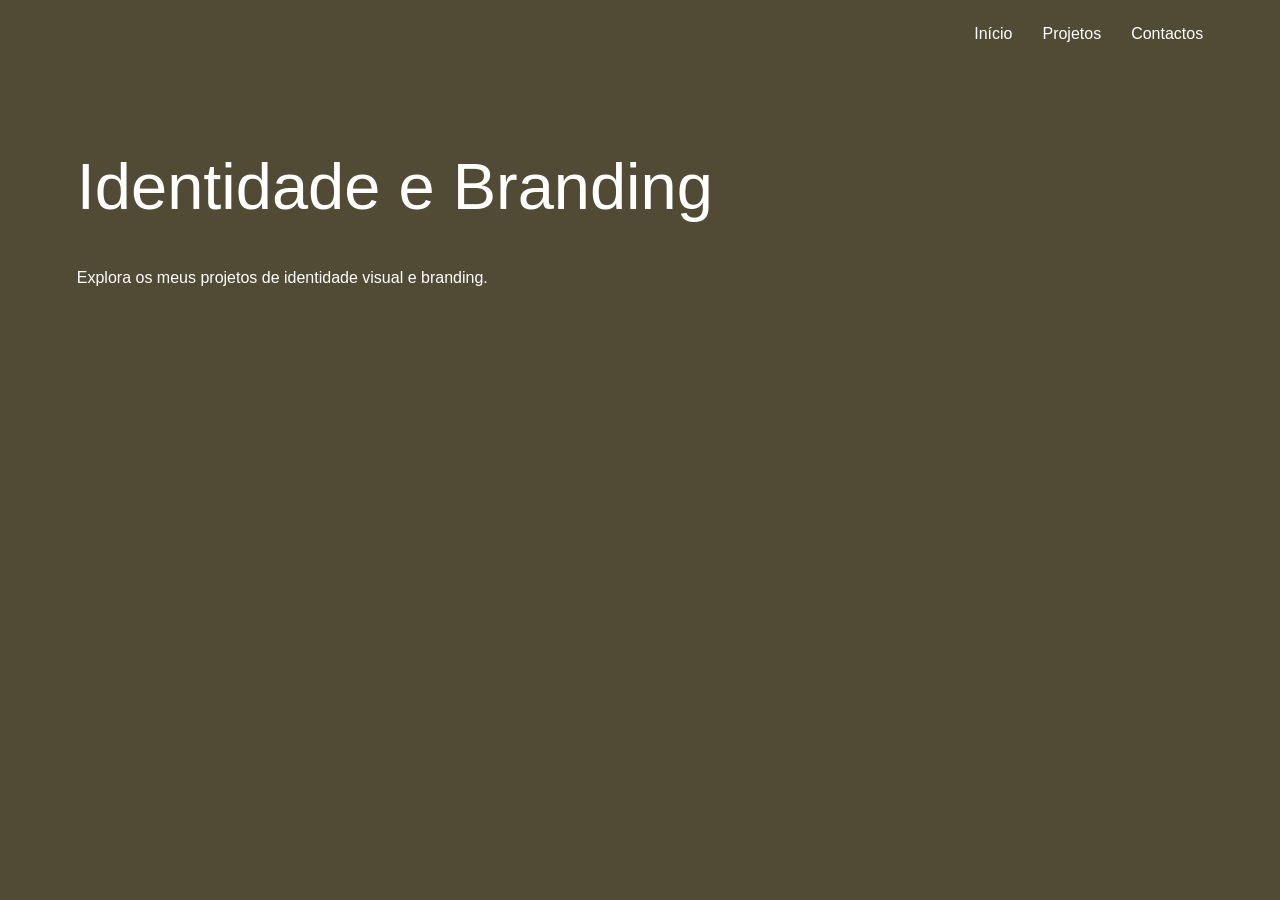
==== projetos/branding.html @ ca577b5f "Primeira versão do portfólio" ====
<!DOCTYPE html>
<html lang="pt">
<head>
    <meta charset="UTF-8">
    <meta name="viewport"
          content="width=device-width, initial-scale=1.0">
    <title>Identidade e Branding | Inês Lima</title>
    <link rel="stylesheet" href="../style.css">
</head>
<body>

    <header class="navbar">
        <nav>
            <a href="../index.html">Início</a>
            <a href="../index.html#projetos">Projetos</a>
            <a href="../index.html#contactos">Contactos</a>
        </nav>
    </header>

    <main>
        <section class="projetos">
            <h2>Identidade e Branding</h2>
            <p>
                Explora os meus projetos de
                identidade visual e branding.
            </p>
        </section>
    </main>

</body>
</html>
---- style.css ----
@font-face {
    font-family: 'Amsterdam';
    src: url('fonts/AMSTERDAM\ SIGNATURE.OTF') format('truetype');
    font-weight: normal;
    font-style: normal;
}


@font-face {
    font-family: 'Dmsans';
    src: url('fonts/DMSANS-REGULAR.TTF') format('truetype');
    font-weight: normal;
    font-style: normal;
}



@font-face {
    font-family: 'Demo';
    src: url('fonts/FONTSPRING-DEMO-RODER_FONTLOT143F.OTF') format('truetype');
    font-weight: normal;
    font-style: normal;
}



/* CORES E CONFIGURAÇÕES */
:root {
    --fundo: #ffffff;
    --texto: #d2e3fb;
    --castanho: #514a35;
}

* {
    margin: 0;
    padding: 0;
    box-sizing: border-box;
}

html {
    scroll-behavior: smooth;
}

body {
    background-color: var(--castanho);
    color: var(--fundo);
    font-family: Arial, sans-serif;
}

a {
    text-decoration: none;
    color: inherit;
}

/* MENU */
.navbar {
    padding: 25px 6%;
    border-bottom: 1px solid var(--castanho);
}

.navbar nav {
    display: flex;
    justify-content: flex-end;
    gap: 30px;
}

.navbar a {
    font-size: 16px;
    transition: color 0.3s;
}

.navbar a:hover {
    color: #8a9fbd;
}


/* =========================
   APRESENTAÇÃO / HERO
========================= */


.hero {
    background-color: #fef7ed;
    height: 550px;
    display: flex;
    align-items: center;
    justify-content: center;
    overflow: hidden;
    padding: 0 3%;
}

.hero-conteudo {
    position: relative;
    width: 100%;
    transform: translateY(-45px);
}



/* PORTFÓLIO GIGANTE */
.hero-titulo {
    font-family: 'Demo', cursive;
    font-size: clamp(85px, 18vw, 300px);
    font-weight: 900;
    letter-spacing: -0.5;
    line-height: 0.85;
    color: #d2e3fb;
    margin: 0;
    white-space: nowrap;
}

/* ASSINATURA SOBREPOSTA */
.hero-assinatura {
    position: absolute;
    top: 5%;
    left: 40%;
    transform: rotate(-8deg);

    font-family: 'Amsterdam', cursive;
    font-size: clamp(200px, 7vw, 110px);
    font-weight: 20;
    color: #514a35;
    white-space: nowrap;
    z-index: 2;
}

/* RESPONSIVO */
@media (max-width: 768px) {
    .hero {
        min-height: 350px;
        padding: 50px 4%;
    }

    .hero-pequeno {
        letter-spacing: -2px;
    }

    .hero-titulo {
        font-size: 17vw;
    }

    .hero-assinatura {
        font-size: 9vw;
        left: 35%;
        top: 65%;
    }
}



/* =========================
   SOBRE MIM
========================= */

.sobre {
    display: grid;
    grid-template-columns: 1.2fr 0.8fr;
    gap: 12%;
    padding: 70px 3% 100px;
    background-color: #ffffff;
    color: #514a35;
    align-items: start;
}

/* LADO ESQUERDO */

.sobre-esquerda {
    display: flex;
    flex-direction: column;
}

.frase-principal {
    font-family: Arial, sans-serif;
    font-size: clamp(30px, 3vw, 45px);
    font-weight: 800;
    line-height: 1.05;
    letter-spacing: -1.5px;
    max-width: 650px;
    margin-bottom: 140px;
}

/* FOTO + TEXTO */

.apresentacao {
    display: grid;
    grid-template-columns: 45% 1fr;
    gap: 35px;
    align-items: start;
}

.apresentacao img {
    width: 100%;
    aspect-ratio: 1 / 1;
    object-fit: cover;
    filter: grayscale(100%);
}

.texto-apresentacao {
    font-size: 16px;
    line-height: 1.12;
}

.texto-apresentacao p {
    margin-bottom: 18px;
}

/* CONTACTO */

.contacto-sobre {
    margin-top: 40px;
}

.contacto-sobre h3 {
    font-size: 17px;
    font-weight: 800;
    margin-bottom: 20px;
}

.contacto-sobre a {
    font-size: 16px;
}

/* LADO DIREITO */

.sobre-direita {
    display: flex;
    flex-direction: column;
    gap: 65px;
}

.educacao h3,
.experiencia h3 {
    font-size: 17px;
    font-weight: 800;
    margin-bottom: 35px;
}

/* ENTRADAS DE EDUCAÇÃO E EXPERIÊNCIA */

.entrada {
    display: grid;
    grid-template-columns: 95px 1fr;
    gap: 20px;
    margin-bottom: 35px;
}

.data {
    font-size: 13px;
    line-height: 1.15;
}

.detalhes {
    font-size: 16px;
    line-height: 1.15;
}

.detalhes strong {
    font-weight: 700;
}

.detalhes p {
    margin: 0;
}

/* FRASE FINAL */

.frase-final {
    font-size: clamp(28px, 3vw, 45px);
    font-weight: 800;
    line-height: 1.05;
    letter-spacing: -1.5px;
    margin-top: 30px;
}

/* RESPONSIVO */

@media (max-width: 900px) {
    .sobre {
        grid-template-columns: 1fr;
        gap: 60px;
        padding: 50px 6%;
    }

    .frase-principal {
        margin-bottom: 55px;
    }

    .sobre-direita {
        gap: 45px;
    }
}

@media (max-width: 550px) {
    .apresentacao {
        grid-template-columns: 1fr;
    }

    .apresentacao img {
        max-width: 350px;
    }

    .entrada {
        grid-template-columns: 85px 1fr;
        gap: 15px;
    }
}



/* FERRAMENTAS */
.ferramentas {
    background-color: #d2e3fb;
    display: flex;
    justify-content: space-evenly;
    align-items: center;
    gap: 30px;
    padding: 45px 6%;
    border: none;
}

.ferramentas img {
    width: 65px;
    height: 65px;
    object-fit: contain;
    transition: transform 0.3s ease;
}

.ferramentas img:hover {
    transform: scale(1.15);
}


/* PROJETOS */
.projetos {
    padding: 80px 6%;
}

.projetos > h2 {
    font-size: 65px;
    font-weight: 400;
    margin-bottom: 45px;
}

.projeto {
    display: flex;
    align-items: center;
    gap: 35px;
    padding: 25px 10px;
    border-top: 1px solid var(--castanho);
    transition: padding 0.3s, color 0.3s;
}

.projeto:last-child {
    border-bottom: 1px solid var(--castanho);
}

.projeto h3 {
    font-size: clamp(20px, 3vw, 36px);
    font-weight: 400;
}

.projeto > span:first-child {
    font-size: 20px;
}

.seta {
    margin-left: auto;
    font-size: 35px;
}

.projeto:hover {
    padding-left: 25px;
    color: #8a9fbd;
}

/* CONTACTOS */
.contactos {
    padding: 80px 6%;
    background-color: var(--castanho);
    color: var(--fundo);
}

.contactos h2 {
    font-size: 55px;
    font-weight: 400;
    margin-bottom: 20px;
}

.contactos p {
    margin-bottom: 20px;
}

.contactos a {
    text-decoration: underline;
}

/* TELEMÓVEIS */
@media (max-width: 768px) {
    .navbar nav {
        justify-content: center;
        gap: 18px;
    }

    .hero {
        min-height: 270px;
    }

    .hero h2 {
        margin-left: 12%;
    }

    .sobre {
        grid-template-columns: 1fr;
        gap: 45px;
    }

    .ferramentas {
        flex-wrap: wrap;
        justify-content: center;
    }

    .ferramenta {
        flex: 0 1 25%;
    }

    .projetos > h2 {
        font-size: 45px;
    }

    .projeto {
        gap: 15px;
    }
}
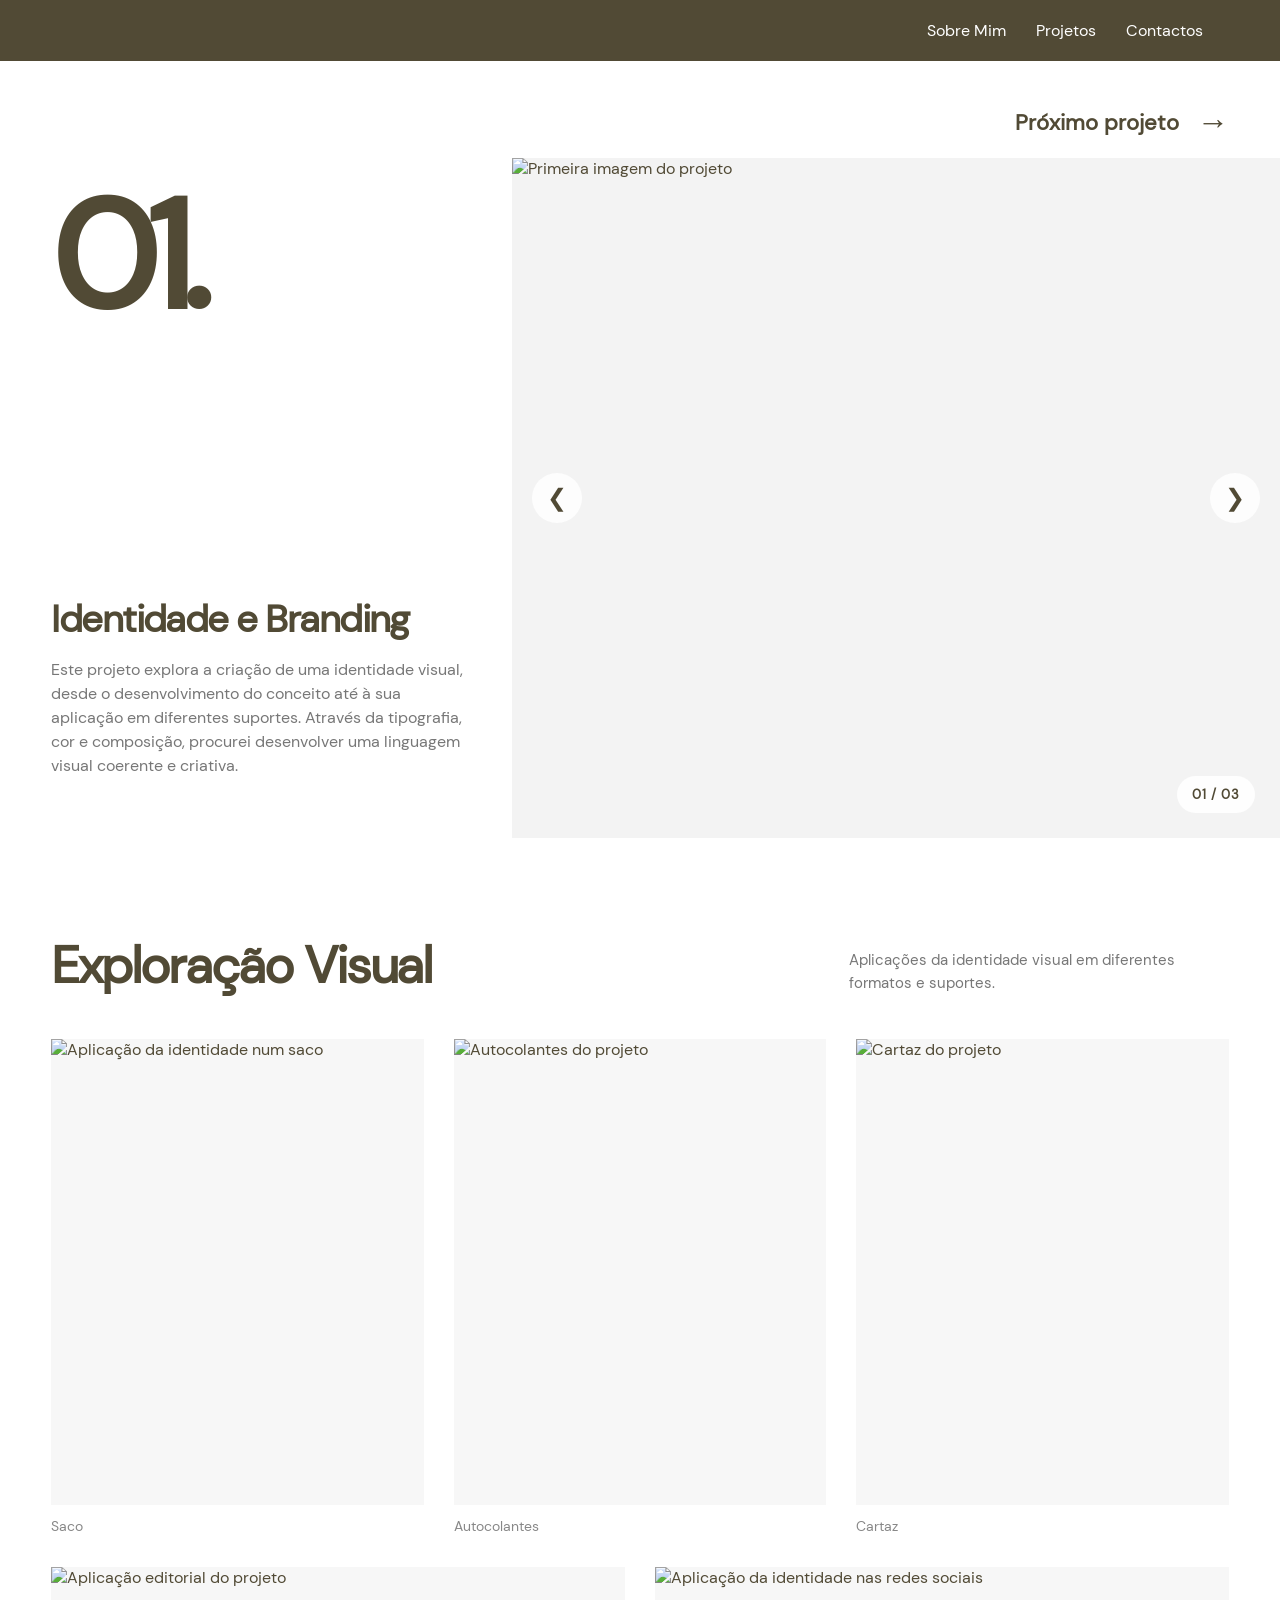
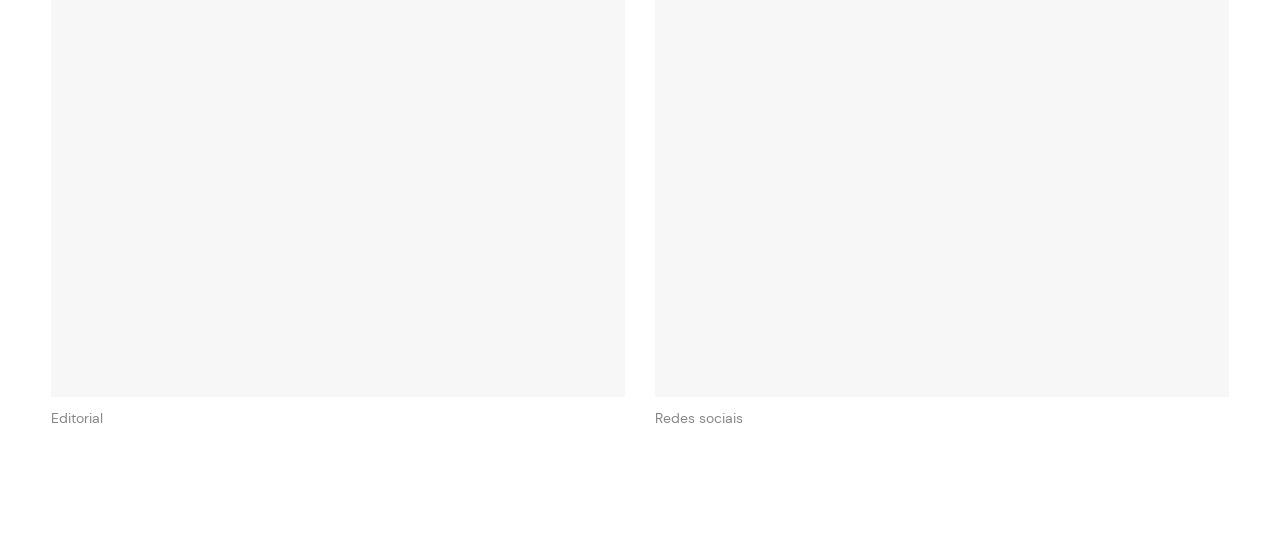
==== commit 7a95bd15: "+ updates" ====
--- a/projetos/branding.html
+++ b/projetos/branding.html
@@ -3,30 +3,243 @@
 <html lang="pt">
 <head>
     <meta charset="UTF-8">
+
     <meta name="viewport"
           content="width=device-width, initial-scale=1.0">
+
     <title>Identidade e Branding | Inês Lima</title>
-    <link rel="stylesheet" href="../style.css">
+
+    <!-- CSS PRINCIPAL -->
+    <link rel="stylesheet" href="/style.css">
+
+    <!-- CSS DA PÁGINA BRANDING -->
+    <link rel="stylesheet" href="/projetos/branding.css">
 </head>
-<body>
+
+<body class="pagina-branding">
+
+    <!-- =========================
+         MENU DE NAVEGAÇÃO
+    ========================== -->
 
     <header class="navbar">
         <nav>
-            <a href="../index.html">Início</a>
-            <a href="../index.html#projetos">Projetos</a>
-            <a href="../index.html#contactos">Contactos</a>
+            <a href="/index.html#sobre">
+                Sobre Mim
+            </a>
+
+            <a href="/index.html#projetos">
+                Projetos
+            </a>
+
+            <a href="/index.html#contactos">
+                Contactos
+            </a>
         </nav>
     </header>
 
+
+    <!-- =========================
+         PRÓXIMO PROJETO
+    ========================== -->
+
+    <div class="navegacao-projetos">
+
+        <a href="/projetos/editorial.html"
+           class="proximo-projeto">
+
+            Próximo projeto
+            <span aria-hidden="true">→</span>
+
+        </a>
+
+    </div>
+
+
     <main>
-        <section class="projetos">
-            <h2>Identidade e Branding</h2>
-            <p>
-                Explora os meus projetos de
-                identidade visual e branding.
-            </p>
+
+        <!-- =========================
+             PROJETO 01 - BRANDING
+        ========================== -->
+
+        <section class="branding-project">
+
+            <!-- LADO ESQUERDO -->
+            <div class="branding-info">
+
+                <h2 class="branding-number">
+                    01.
+                </h2>
+
+                <div class="branding-description">
+
+                    <h1>
+                        Identidade e Branding
+                    </h1>
+
+                    <p>
+                        Este projeto explora a criação
+                        de uma identidade visual,
+                        desde o desenvolvimento do
+                        conceito até à sua aplicação
+                        em diferentes suportes.
+
+                        Através da tipografia, cor
+                        e composição, procurei
+                        desenvolver uma linguagem
+                        visual coerente e criativa.
+                    </p>
+
+                </div>
+
+            </div>
+
+
+            <!-- LADO DIREITO - CARROSSEL -->
+            <div class="branding-carousel"
+                 tabindex="0"
+                 aria-label="Galeria de imagens do projeto">
+
+                <!-- IMAGEM 1 -->
+                <img
+                    class="branding-slide active"
+                    src="/imagens/tecido1.png"
+                    alt="Primeira imagem do projeto"
+                >
+
+                <!-- IMAGEM 2 -->
+                <img
+                    class="branding-slide"
+                    src="/imagens/caixa.png"
+                    alt="Segunda imagem do projeto"
+                    loading="lazy"
+                >
+
+                <!-- IMAGEM 3 -->
+                <img
+                    class="branding-slide"
+                    src="/imagens/"
+                    alt="Terceira imagem do projeto"
+                    loading="lazy"
+                >
+
+
+                <!-- SETA ESQUERDA -->
+                <button
+                    type="button"
+                    class="carousel-prev"
+                    aria-label="Imagem anterior">
+
+                    &#10094;
+
+                </button>
+
+
+                <!-- SETA DIREITA -->
+                <button
+                    type="button"
+                    class="carousel-next"
+                    aria-label="Imagem seguinte">
+
+                    &#10095;
+
+                </button>
+
+                <!-- CONTADOR -->
+                <div class="carousel-counter"
+                     aria-live="polite">
+                    01 / 03
+                </div>
+
+            </div>
+
         </section>
+
+
+        <!-- =========================
+             GALERIA DO PROJETO
+        ========================== -->
+
+        <section class="branding-gallery">
+
+            <div class="gallery-header">
+                <h2>Exploração Visual</h2>
+
+                <p>
+                    Aplicações da identidade visual
+                    em diferentes formatos e suportes.
+                </p>
+            </div>
+
+
+            <div class="gallery-grid">
+
+                <!-- SACO -->
+                <figure class="gallery-item">
+                    <img
+                        src="../imagens/branding/projeto1-bag.jpg"
+                        alt="Aplicação da identidade num saco"
+                        loading="lazy"
+                    >
+                    <figcaption>Saco</figcaption>
+                </figure>
+
+
+                <!-- AUTOCOLANTES -->
+                <figure class="gallery-item">
+                    <img
+                        src="../imagens/branding/projeto1-stickers.jpg"
+                        alt="Autocolantes do projeto"
+                        loading="lazy"
+                    >
+                    <figcaption>Autocolantes</figcaption>
+                </figure>
+
+
+                <!-- CARTAZ -->
+                <figure class="gallery-item">
+                    <img
+                        src="../imagens/branding/projeto1-cartaz.jpg"
+                        alt="Cartaz do projeto"
+                        loading="lazy"
+                    >
+                    <figcaption>Cartaz</figcaption>
+                </figure>
+
+
+                <!-- EDITORIAL -->
+                <figure class="gallery-item">
+                    <img
+                        src="../imagens/branding/projeto1-editorial.jpg"
+                        alt="Aplicação editorial do projeto"
+                        loading="lazy"
+                    >
+                    <figcaption>Editorial</figcaption>
+                </figure>
+
+
+                <!-- REDES SOCIAIS -->
+                <figure class="gallery-item">
+                    <img
+                        src="../imagens/branding/projeto1-social.jpg"
+                        alt="Aplicação da identidade nas redes sociais"
+                        loading="lazy"
+                    >
+                    <figcaption>Redes sociais</figcaption>
+                </figure>
+
+            </div>
+
+        </section>
+
     </main>
+
+
+    <!-- =========================
+         JAVASCRIPT DO CARROSSEL
+    ========================== -->
+
+    <script src="/projetos/branding.js"></script>
 
 </body>
 </html>
--- a/style.css
+++ b/style.css
@@ -1,41 +1,43 @@
-
+/* FONTES PERSONALIZADAS */
 @font-face {
     font-family: 'Amsterdam';
-    src: url('fonts/AMSTERDAM\ SIGNATURE.OTF') format('truetype');
-    font-weight: normal;
+    src: url('fonts/AMSTERDAM%20SIGNATURE.OTF') format('opentype');
+    font-weight: 400;
     font-style: normal;
-}
-
+    font-display: swap;
+}
 
 @font-face {
     font-family: 'Dmsans';
     src: url('fonts/DMSANS-REGULAR.TTF') format('truetype');
-    font-weight: normal;
+    font-weight: 400;
     font-style: normal;
-}
-
-
+    font-display: swap;
+}
 
 @font-face {
     font-family: 'Demo';
-    src: url('fonts/FONTSPRING-DEMO-RODER_FONTLOT143F.OTF') format('truetype');
-    font-weight: normal;
+    src: url('fonts/FONTSPRING-DEMO-RODER_FONTLOT143F.OTF') format('opentype');
+    font-weight: 400;
     font-style: normal;
-}
-
-
+    font-display: swap;
+}
 
 /* CORES E CONFIGURAÇÕES */
 :root {
     --fundo: #ffffff;
     --texto: #d2e3fb;
     --castanho: #514a35;
+    --bege: #fef7ed;
+}
+
+*, *::before, *::after {
+    box-sizing: border-box;
 }
 
 * {
     margin: 0;
     padding: 0;
-    box-sizing: border-box;
 }
 
 html {
@@ -45,23 +47,23 @@
 body {
     background-color: var(--castanho);
     color: var(--fundo);
-    font-family: Arial, sans-serif;
-}
-
-a {
-    text-decoration: none;
-    color: inherit;
-}
+    font-family: 'Dmsans', Arial, sans-serif;
+    overflow-x: hidden;
+}
+
+img { max-width: 100%; }
+a { text-decoration: none; color: inherit; }
 
 /* MENU */
 .navbar {
     padding: 25px 6%;
-    border-bottom: 1px solid var(--castanho);
+    border-bottom: 1px solid var(--texto);
 }
 
 .navbar nav {
     display: flex;
     justify-content: flex-end;
+    flex-wrap: wrap;
     gap: 30px;
 }
 
@@ -70,42 +72,45 @@
     transition: color 0.3s;
 }
 
-.navbar a:hover {
-    color: #8a9fbd;
-}
-
-
-/* =========================
-   APRESENTAÇÃO / HERO
-========================= */
-
-
+.navbar a:hover { color: var(--texto); }
+
+/* APRESENTAÇÃO / HERO */
 .hero {
-    background-color: #fef7ed;
-    height: 550px;
+    background-color: var(--castanho);
+    min-height: clamp(300px, 39vw, 550px);
     display: flex;
     align-items: center;
     justify-content: center;
     overflow: hidden;
-    padding: 0 3%;
+    padding: 45px 3%;
 }
 
 .hero-conteudo {
     position: relative;
     width: 100%;
-    transform: translateY(-45px);
-}
-
-
-
-/* PORTFÓLIO GIGANTE */
+    max-width: 1600px;
+    margin: 0 auto;
+    transform: translateY(-20px);
+    container-type: inline-size;
+}
+
+.hero-pequeno {
+    font-family: 'Dmsans', Arial, sans-serif;
+    font-size: clamp(24px, 5vw, 75px);
+    font-weight: 400;
+    line-height: 1;
+    color: var(--texto);
+    margin: 0;
+}
+
+/* TÍTULO PORTFÓLIO */
 .hero-titulo {
-    font-family: 'Demo', cursive;
-    font-size: clamp(85px, 18vw, 300px);
-    font-weight: 900;
-    letter-spacing: -0.5;
-    line-height: 0.85;
-    color: #d2e3fb;
+    font-family: 'Demo', sans-serif;
+    font-size: clamp(35px, 15cqw, 240px);
+    font-weight: 400;
+    letter-spacing: -0.025em;
+    line-height: 1;
+    color: var(--bege);
     margin: 0;
     white-space: nowrap;
 }
@@ -113,61 +118,33 @@
 /* ASSINATURA SOBREPOSTA */
 .hero-assinatura {
     position: absolute;
-    top: 5%;
-    left: 40%;
+    top: 40%;
+    left: 30%;
     transform: rotate(-8deg);
-
     font-family: 'Amsterdam', cursive;
-    font-size: clamp(200px, 7vw, 110px);
+    font-size: clamp(200px, 7cqw, 110px);
     font-weight: 20;
-    color: #514a35;
+    line-height: 1;
+    color: var(--texto);
     white-space: nowrap;
     z-index: 2;
 }
 
-/* RESPONSIVO */
-@media (max-width: 768px) {
-    .hero {
-        min-height: 350px;
-        padding: 50px 4%;
-    }
-
-    .hero-pequeno {
-        letter-spacing: -2px;
-    }
-
-    .hero-titulo {
-        font-size: 17vw;
-    }
-
-    .hero-assinatura {
-        font-size: 9vw;
-        left: 35%;
-        top: 65%;
-    }
-}
-
-
-
-/* =========================
-   SOBRE MIM
-========================= */
-
+/* SOBRE MIM */
 .sobre {
     display: grid;
-    grid-template-columns: 1.2fr 0.8fr;
-    gap: 12%;
+    grid-template-columns: minmax(0, 1.2fr) minmax(0, 0.8fr);
+    gap: 8%;
     padding: 70px 3% 100px;
     background-color: #ffffff;
-    color: #514a35;
+    color: var(--castanho);
     align-items: start;
 }
 
-/* LADO ESQUERDO */
-
 .sobre-esquerda {
     display: flex;
     flex-direction: column;
+    min-width: 0;
 }
 
 .frase-principal {
@@ -177,93 +154,78 @@
     line-height: 1.05;
     letter-spacing: -1.5px;
     max-width: 650px;
-    margin-bottom: 140px;
+    margin-bottom: clamp(45px, 8vw, 140px);
 }
 
 /* FOTO + TEXTO */
-
 .apresentacao {
     display: grid;
-    grid-template-columns: 45% 1fr;
-    gap: 35px;
+    grid-template-columns: minmax(0, 45%) minmax(0, 1fr);
+    gap: clamp(15px, 2.5vw, 35px);
     align-items: start;
 }
 
+
+/* FOTO SOBRE MIM */
+
+
 .apresentacao img {
+    display: block;
     width: 100%;
-    aspect-ratio: 1 / 1;
-    object-fit: cover;
-    filter: grayscale(100%);
-}
+    height: 600px;
+    object-fit: contain;
+    object-position: top;
+    filter: none;
+}
+
+
 
 .texto-apresentacao {
+    min-width: 0;
     font-size: 16px;
-    line-height: 1.12;
-}
-
-.texto-apresentacao p {
-    margin-bottom: 18px;
-}
-
-/* CONTACTO */
-
-.contacto-sobre {
-    margin-top: 40px;
-}
-
+    line-height: 1.35;
+    overflow-wrap: break-word;
+}
+
+.texto-apresentacao p { margin-bottom: 18px; }
+
+/* CONTACTO SOBRE MIM */
+.contacto-sobre { margin-top: 40px; }
 .contacto-sobre h3 {
     font-size: 17px;
     font-weight: 800;
     margin-bottom: 20px;
 }
-
 .contacto-sobre a {
     font-size: 16px;
-}
-
-/* LADO DIREITO */
-
+    overflow-wrap: anywhere;
+}
+
+/* EDUCAÇÃO E EXPERIÊNCIA */
 .sobre-direita {
     display: flex;
     flex-direction: column;
     gap: 65px;
-}
-
-.educacao h3,
-.experiencia h3 {
+    min-width: 0;
+}
+
+.educacao h3, .experiencia h3 {
     font-size: 17px;
     font-weight: 800;
     margin-bottom: 35px;
 }
 
-/* ENTRADAS DE EDUCAÇÃO E EXPERIÊNCIA */
-
 .entrada {
     display: grid;
-    grid-template-columns: 95px 1fr;
+    grid-template-columns: 95px minmax(0, 1fr);
     gap: 20px;
     margin-bottom: 35px;
 }
 
-.data {
-    font-size: 13px;
-    line-height: 1.15;
-}
-
-.detalhes {
-    font-size: 16px;
-    line-height: 1.15;
-}
-
-.detalhes strong {
-    font-weight: 700;
-}
-
-.detalhes p {
-    margin: 0;
-}
-
-/* FRASE FINAL */
+.data { font-size: 13px; line-height: 1.3; }
+.detalhes { font-size: 16px; line-height: 1.3; }
+.detalhes strong { font-weight: 700; }
+.detalhes p { margin: 0; }
 
 .frase-final {
     font-size: clamp(28px, 3vw, 45px);
@@ -273,7 +235,74 @@
     margin-top: 30px;
 }
 
-/* RESPONSIVO */
+/* FERRAMENTAS: FUNDO AZUL SEM LINHAS */
+.ferramentas {
+    background-color: var(--texto);
+    display: flex;
+    justify-content: space-evenly;
+    align-items: center;
+    flex-wrap: wrap;
+    gap: 30px;
+    padding: 45px 6%;
+    border: none;
+}
+
+.ferramentas img {
+    width: clamp(42px, 5vw, 65px);
+    height: clamp(42px, 5vw, 65px);
+    object-fit: contain;
+    transition: transform 0.3s ease;
+}
+
+.ferramentas img:hover { transform: scale(1.15); }
+
+/* PROJETOS */
+.projetos { padding: 80px 6%; }
+.projetos > h2 {
+    font-size: clamp(40px, 5vw, 65px);
+    font-weight: 400;
+    margin-bottom: 45px;
+}
+
+.projeto {
+    display: flex;
+    align-items: center;
+    gap: 35px;
+    padding: 25px 10px;
+    border-top: 1px solid var(--fundo);
+    transition: padding 0.3s, color 0.3s;
+}
+
+.projeto:last-child { border-bottom: 1px solid var(--fundo); }
+.projeto h3 {
+    font-size: clamp(20px, 3vw, 36px);
+    font-weight: 400;
+    min-width: 0;
+}
+.projeto > span:first-child { font-size: 20px; }
+.seta { margin-left: auto; font-size: 35px; }
+.projeto:hover { padding-left: 25px; color: #8a9fbd; }
+
+/* CONTACTOS */
+.contactos {
+    padding: 80px 6%;
+    background-color: var(--castanho);
+    color: var(--fundo);
+}
+.contactos h2 {
+    font-size: clamp(38px, 5vw, 55px);
+    font-weight: 400;
+    margin-bottom: 20px;
+}
+.contactos p { margin-bottom: 20px; }
+.contactos a { text-decoration: underline; }
+
+/* TABLETS / MACBOOKS COM JANELAS MAIS PEQUENAS */
+@media (max-width: 1100px) {
+    .sobre { gap: 5%; padding: 60px 4%; }
+    .apresentacao { grid-template-columns: 1fr; }
+    .apresentacao img { max-width: 350px; }
+}
 
 @media (max-width: 900px) {
     .sobre {
@@ -281,154 +310,93 @@
         gap: 60px;
         padding: 50px 6%;
     }
-
-    .frase-principal {
-        margin-bottom: 55px;
-    }
-
-    .sobre-direita {
-        gap: 45px;
-    }
-}
-
-@media (max-width: 550px) {
-    .apresentacao {
-        grid-template-columns: 1fr;
-    }
-
-    .apresentacao img {
-        max-width: 350px;
-    }
-
-    .entrada {
-        grid-template-columns: 85px 1fr;
-        gap: 15px;
-    }
-}
-
-
-
-/* FERRAMENTAS */
-.ferramentas {
-    background-color: #d2e3fb;
-    display: flex;
-    justify-content: space-evenly;
-    align-items: center;
-    gap: 30px;
-    padding: 45px 6%;
-    border: none;
-}
-
-.ferramentas img {
-    width: 65px;
-    height: 65px;
-    object-fit: contain;
-    transition: transform 0.3s ease;
-}
-
-.ferramentas img:hover {
-    transform: scale(1.15);
-}
-
-
-/* PROJETOS */
-.projetos {
-    padding: 80px 6%;
-}
-
-.projetos > h2 {
-    font-size: 65px;
-    font-weight: 400;
-    margin-bottom: 45px;
-}
-
-.projeto {
-    display: flex;
-    align-items: center;
-    gap: 35px;
-    padding: 25px 10px;
-    border-top: 1px solid var(--castanho);
-    transition: padding 0.3s, color 0.3s;
-}
-
-.projeto:last-child {
-    border-bottom: 1px solid var(--castanho);
-}
-
-.projeto h3 {
-    font-size: clamp(20px, 3vw, 36px);
-    font-weight: 400;
-}
-
-.projeto > span:first-child {
-    font-size: 20px;
-}
-
-.seta {
-    margin-left: auto;
-    font-size: 35px;
-}
-
-.projeto:hover {
-    padding-left: 25px;
-    color: #8a9fbd;
-}
-
-/* CONTACTOS */
-.contactos {
-    padding: 80px 6%;
-    background-color: var(--castanho);
-    color: var(--fundo);
-}
-
-.contactos h2 {
-    font-size: 55px;
-    font-weight: 400;
-    margin-bottom: 20px;
-}
-
-.contactos p {
-    margin-bottom: 20px;
-}
-
-.contactos a {
-    text-decoration: underline;
+    .frase-principal { margin-bottom: 55px; }
+    .sobre-direita { gap: 45px; }
+    .apresentacao { grid-template-columns: minmax(0, 45%) minmax(0, 1fr); }
 }
 
 /* TELEMÓVEIS */
-@media (max-width: 768px) {
-    .navbar nav {
+@media (max-width: 600px) {
+    .navbar { padding: 20px 4%; }
+    .navbar nav { justify-content: center; gap: 18px; }
+    .navbar a { font-size: 14px; }
+
+    .hero {
+        min-height: 260px;
+        padding: 30px 4%;
+    }
+    .hero-conteudo { transform: translateY(-10px); }
+    .hero-pequeno { font-size: 6vw; }
+    .hero-titulo { font-size: 15cqw; }
+    .hero-assinatura {
+        font-size: 8cqw;
+        left: 37%;
+        top: 50%;
+    }
+
+    .sobre { gap: 45px; padding: 50px 6%; }
+    .frase-principal { font-size: 30px; margin-bottom: 40px; }
+    .apresentacao { grid-template-columns: 1fr; gap: 25px; }
+    .apresentacao img { max-width: 350px; }
+    .entrada { grid-template-columns: 85px minmax(0, 1fr); gap: 15px; }
+    .frase-final { font-size: 30px; }
+
+    .ferramentas { gap: 22px; padding: 35px 5%; }
+    .ferramentas img { width: 45px; height: 45px; }
+
+    .projetos { padding: 60px 6%; }
+    .projetos > h2 { font-size: 45px; }
+    .projeto { gap: 15px; padding: 20px 5px; }
+    .projeto > span:first-child { font-size: 15px; }
+    .seta { font-size: 25px; }
+    .contactos { padding: 60px 6%; }
+}
+
+@media (prefers-reduced-motion: reduce) {
+    html { scroll-behavior: auto; }
+    .projeto, .ferramentas img, .navbar a { transition: none; }
+}
+
+
+/* HERO - TELEMÓVEL */
+@media (max-width: 600px) {
+
+    .hero {
+        height: 330px;
+        min-height: 0;
+        padding: 30px 2%;
+        display: flex;
+        align-items: center;
         justify-content: center;
-        gap: 18px;
-    }
-
-    .hero {
-        min-height: 270px;
-    }
-
-    .hero h2 {
-        margin-left: 12%;
-    }
-
-    .sobre {
-        grid-template-columns: 1fr;
-        gap: 45px;
-    }
-
-    .ferramentas {
-        flex-wrap: wrap;
-        justify-content: center;
-    }
-
-    .ferramenta {
-        flex: 0 1 25%;
-    }
-
-    .projetos > h2 {
-        font-size: 45px;
-    }
-
-    .projeto {
-        gap: 15px;
-    }
-}
+        overflow: hidden;
+    }
+
+    .hero-conteudo {
+        position: relative;
+        width: 100%;
+        max-width: 100%;
+        transform: none;
+    }
+
+    .hero-titulo {
+        font-family: 'Demo', sans-serif;
+        font-size: 18vw;
+        line-height: 1;
+        letter-spacing: -0.03em;
+        white-space: nowrap;
+        text-align: center;
+        margin: 0;
+    }
+
+    .hero-assinatura {
+        position: absolute;
+        top: 55%;
+        left: 45%;
+        font-family: 'Amsterdam', cursive;
+        font-size: 12vw;
+        font-weight: normal;
+        transform: rotate(-8deg);
+        white-space: nowrap;
+    }
+}
+
--- a/projetos/branding.css
+++ b/projetos/branding.css
@@ -0,0 +1,572 @@
+
+/* ==========================================
+   BRANDING - PORTFÓLIO INÊS LIMA
+========================================== */
+
+/* CONFIGURAÇÕES GERAIS */
+
+.pagina-branding {
+    background-color: #ffffff;
+    color: #514a35;
+    font-family: 'Dmsans', Arial, sans-serif;
+    margin: 0;
+    overflow-x: hidden;
+}
+
+.pagina-branding *,
+.pagina-branding *::before,
+.pagina-branding *::after {
+    box-sizing: border-box;
+}
+
+/* NAVBAR */
+
+.pagina-branding .navbar {
+    background-color: #514a35;
+    padding: 20px 6%;
+    border: none;
+}
+
+.pagina-branding .navbar nav {
+    display: flex;
+    justify-content: flex-end;
+    align-items: center;
+    flex-wrap: wrap;
+    gap: 30px;
+}
+
+.pagina-branding .navbar a {
+    color: #ffffff;
+    font-size: 16px;
+    text-decoration: none;
+    transition: opacity 0.3s ease;
+}
+
+.pagina-branding .navbar a:hover {
+    opacity: 0.65;
+}
+
+/* ==========================================
+   NAVEGAÇÃO ENTRE PROJETOS
+========================================== */
+
+.navegacao-projetos {
+    position: relative;
+    width: 100%;
+    display: flex;
+    justify-content: flex-end;
+    align-items: center;
+
+    padding: 45px 4% 20px;
+    background-color: #ffffff;
+    z-index: 2;
+}
+
+.proximo-projeto {
+    display: inline-flex;
+    align-items: center;
+    gap: 18px;
+
+    font-family: 'Dmsans', Arial, sans-serif;
+    font-size: 22px;
+    font-weight: 600;
+    color: #514a35;
+    text-decoration: none;
+
+    transition: opacity 0.3s ease;
+}
+
+.proximo-projeto span {
+    font-size: 32px;
+    line-height: 1;
+    transition: transform 0.3s ease;
+}
+
+.proximo-projeto:hover {
+    opacity: 0.65;
+}
+
+.proximo-projeto:hover span {
+    transform: translateX(6px);
+}
+
+/* ==========================================
+   PROJETO PRINCIPAL
+========================================== */
+
+.branding-project {
+    display: grid;
+    grid-template-columns: 40% 60%;
+
+    width: 100%;
+    min-height: 680px;
+    background-color: #ffffff;
+}
+
+/* LADO ESQUERDO */
+
+.branding-info {
+    display: flex;
+    flex-direction: column;
+    justify-content: space-between;
+
+    padding: 30px 8% 60px 10%;
+    min-width: 0;
+}
+
+/* NÚMERO 01 */
+
+.branding-number {
+    font-family: 'Dmsans', Arial, sans-serif;
+    font-size: clamp(100px, 12vw, 200px);
+    font-weight: 900;
+    line-height: 0.9;
+    letter-spacing: -0.08em;
+    color: #514a35;
+    margin: 0;
+}
+
+/* TÍTULO E DESCRIÇÃO */
+
+.branding-description {
+    max-width: 470px;
+}
+
+.branding-description h1 {
+    font-family: 'Dmsans', Arial, sans-serif;
+    font-size: clamp(28px, 3vw, 45px);
+    font-weight: 800;
+    line-height: 1.1;
+    letter-spacing: -0.04em;
+    margin-bottom: 18px;
+}
+
+.branding-description p {
+    font-size: 16px;
+    line-height: 1.5;
+    color: #777777;
+    max-width: 440px;
+}
+
+/* ==========================================
+   CARROSSEL
+========================================== */
+
+.branding-carousel {
+    position: relative;
+    width: 100%;
+    min-width: 0;
+    height: 680px;
+    overflow: hidden;
+    background-color: #f3f3f3;
+}
+
+/* IMAGENS */
+
+.branding-slide {
+    display: none;
+    width: 100%;
+    height: 100%;
+    object-fit: cover;
+}
+
+.branding-slide.active {
+    display: block;
+    animation: aparecer 0.4s ease;
+}
+
+@keyframes aparecer {
+    from {
+        opacity: 0.4;
+    }
+
+    to {
+        opacity: 1;
+    }
+}
+
+/* SETAS DO CARROSSEL */
+
+.carousel-prev,
+.carousel-next {
+    position: absolute;
+    top: 50%;
+    transform: translateY(-50%);
+
+    width: 50px;
+    height: 50px;
+
+    display: flex;
+    justify-content: center;
+    align-items: center;
+
+    background-color: rgba(255, 255, 255, 0.85);
+    color: #514a35;
+
+    border: none;
+    border-radius: 50%;
+
+    font-family: Arial, sans-serif;
+    font-size: 24px;
+    cursor: pointer;
+    z-index: 5;
+
+    transition:
+        background-color 0.3s ease,
+        transform 0.3s ease;
+}
+
+.carousel-prev {
+    left: 20px;
+}
+
+.carousel-next {
+    right: 20px;
+}
+
+.carousel-prev:hover,
+.carousel-next:hover {
+    background-color: #ffffff;
+    transform: translateY(-50%) scale(1.1);
+}
+
+/* CONTADOR DE IMAGENS */
+
+.carousel-counter {
+    position: absolute;
+    bottom: 25px;
+    right: 25px;
+
+    background-color: rgba(255, 255, 255, 0.9);
+    color: #514a35;
+
+    padding: 10px 15px;
+    border-radius: 30px;
+
+    font-size: 13px;
+    font-weight: 600;
+    letter-spacing: 1px;
+    z-index: 5;
+}
+
+/* ==========================================
+   GALERIA DO PROJETO
+========================================== */
+
+.branding-gallery {
+    width: 100%;
+    padding: 100px 4% 120px;
+    background-color: #ffffff;
+}
+
+/* CABEÇALHO DA GALERIA */
+
+.gallery-header {
+    display: flex;
+    justify-content: space-between;
+    align-items: flex-end;
+    gap: 30px;
+
+    margin-bottom: 45px;
+}
+
+.gallery-header h2 {
+    font-family: 'Dmsans', Arial, sans-serif;
+    font-size: clamp(30px, 4vw, 55px);
+    font-weight: 800;
+    line-height: 1.1;
+    letter-spacing: -0.04em;
+    color: #514a35;
+}
+
+.gallery-header p {
+    max-width: 380px;
+    font-size: 15px;
+    line-height: 1.5;
+    color: #777777;
+}
+
+/* GRELHA DE IMAGENS */
+
+.gallery-grid {
+    display: grid;
+    grid-template-columns: repeat(6, minmax(0, 1fr));
+    gap: 30px;
+    align-items: start;
+}
+
+/* CADA IMAGEM */
+
+.gallery-item {
+    grid-column: span 2;
+    min-width: 0;
+    margin: 0;
+}
+
+.gallery-item:nth-child(4),
+.gallery-item:nth-child(5) {
+    grid-column: span 3;
+}
+
+.gallery-item img {
+    display: block;
+    width: 100%;
+    height: auto;
+    aspect-ratio: 4 / 5;
+    object-fit: contain;
+    background-color: #f7f7f7;
+
+    transition: transform 0.4s ease;
+}
+
+.gallery-item:nth-child(4) img,
+.gallery-item:nth-child(5) img {
+    aspect-ratio: 4 / 3;
+}
+
+.gallery-item img:hover {
+    transform: scale(1.02);
+}
+
+/* LEGENDAS */
+
+.gallery-item figcaption {
+    margin-top: 12px;
+    font-size: 14px;
+    line-height: 1.4;
+    color: #888888;
+}
+
+/* ==========================================
+   RESPONSIVO - PORTÁTEIS
+========================================== */
+
+@media (max-width: 1200px) {
+
+    .branding-project {
+        grid-template-columns: 42% 58%;
+        min-height: 580px;
+    }
+
+    .branding-info {
+        padding: 30px 7% 45px;
+    }
+
+    .branding-number {
+        font-size: clamp(90px, 11vw, 150px);
+    }
+
+    .branding-carousel {
+        height: 580px;
+    }
+
+    .branding-description h1 {
+        font-size: 32px;
+    }
+
+    .branding-description p {
+        font-size: 15px;
+    }
+
+    .branding-gallery {
+        padding: 80px 4%;
+    }
+
+    .gallery-grid {
+        gap: 20px;
+    }
+}
+
+/* ==========================================
+   RESPONSIVO - TABLETS
+========================================== */
+
+@media (max-width: 900px) {
+
+    .branding-project {
+        grid-template-columns: 1fr;
+        min-height: auto;
+    }
+
+    .branding-info {
+        min-height: 400px;
+        padding: 30px 6% 45px;
+    }
+
+    .branding-number {
+        font-size: 120px;
+    }
+
+    .branding-description {
+        max-width: 600px;
+    }
+
+    .branding-carousel {
+        height: 550px;
+    }
+
+    .branding-gallery {
+        padding: 70px 5%;
+    }
+
+    .gallery-header {
+        align-items: flex-start;
+        flex-direction: column;
+        gap: 15px;
+    }
+
+    .gallery-grid {
+        grid-template-columns: repeat(2, minmax(0, 1fr));
+        gap: 20px;
+    }
+
+    .gallery-item,
+    .gallery-item:nth-child(4),
+    .gallery-item:nth-child(5) {
+        grid-column: auto;
+    }
+}
+
+/* ==========================================
+   RESPONSIVO - TELEMÓVEIS
+========================================== */
+
+@media (max-width: 600px) {
+
+    /* NAVBAR */
+
+    .pagina-branding .navbar {
+        padding: 18px 4%;
+    }
+
+    .pagina-branding .navbar nav {
+        justify-content: center;
+        gap: 20px;
+    }
+
+    .pagina-branding .navbar a {
+        font-size: 14px;
+    }
+
+    /* PRÓXIMO PROJETO */
+
+    .navegacao-projetos {
+        padding: 30px 5% 15px;
+    }
+
+    .proximo-projeto {
+        font-size: 18px;
+        gap: 12px;
+    }
+
+    .proximo-projeto span {
+        font-size: 26px;
+    }
+
+    /* APRESENTAÇÃO */
+
+    .branding-info {
+        min-height: 350px;
+        padding: 25px 6% 40px;
+    }
+
+    .branding-number {
+        font-size: 95px;
+    }
+
+    .branding-description h1 {
+        font-size: 30px;
+    }
+
+    .branding-description p {
+        font-size: 14px;
+        line-height: 1.6;
+    }
+
+    /* CARROSSEL */
+
+    .branding-carousel {
+        height: 420px;
+    }
+
+    .carousel-prev,
+    .carousel-next {
+        width: 40px;
+        height: 40px;
+        font-size: 20px;
+    }
+
+    .carousel-prev {
+        left: 12px;
+    }
+
+    .carousel-next {
+        right: 12px;
+    }
+
+    .carousel-counter {
+        bottom: 15px;
+        right: 15px;
+        padding: 8px 12px;
+        font-size: 12px;
+    }
+
+    /* GALERIA */
+
+    .branding-gallery {
+        padding: 55px 5% 75px;
+    }
+
+    .gallery-header {
+        margin-bottom: 30px;
+    }
+
+    .gallery-header h2 {
+        font-size: 32px;
+    }
+
+    .gallery-header p {
+        font-size: 14px;
+    }
+
+    .gallery-grid {
+        grid-template-columns: 1fr;
+        gap: 30px;
+    }
+
+    .gallery-item img,
+    .gallery-item:nth-child(4) img,
+    .gallery-item:nth-child(5) img {
+        aspect-ratio: auto;
+        height: auto;
+    }
+
+    .gallery-item figcaption {
+        font-size: 13px;
+    }
+}
+
+/* ==========================================
+   ACESSIBILIDADE
+========================================== */
+
+.carousel-prev:focus-visible,
+.carousel-next:focus-visible,
+.proximo-projeto:focus-visible {
+    outline: 3px solid #d2e3fb;
+    outline-offset: 4px;
+}
+
+@media (prefers-reduced-motion: reduce) {
+    .branding-slide.active {
+        animation: none;
+    }
+
+    .carousel-prev,
+    .carousel-next,
+    .proximo-projeto,
+    .proximo-projeto span,
+    .gallery-item img {
+        transition: none;
+    }
+}
